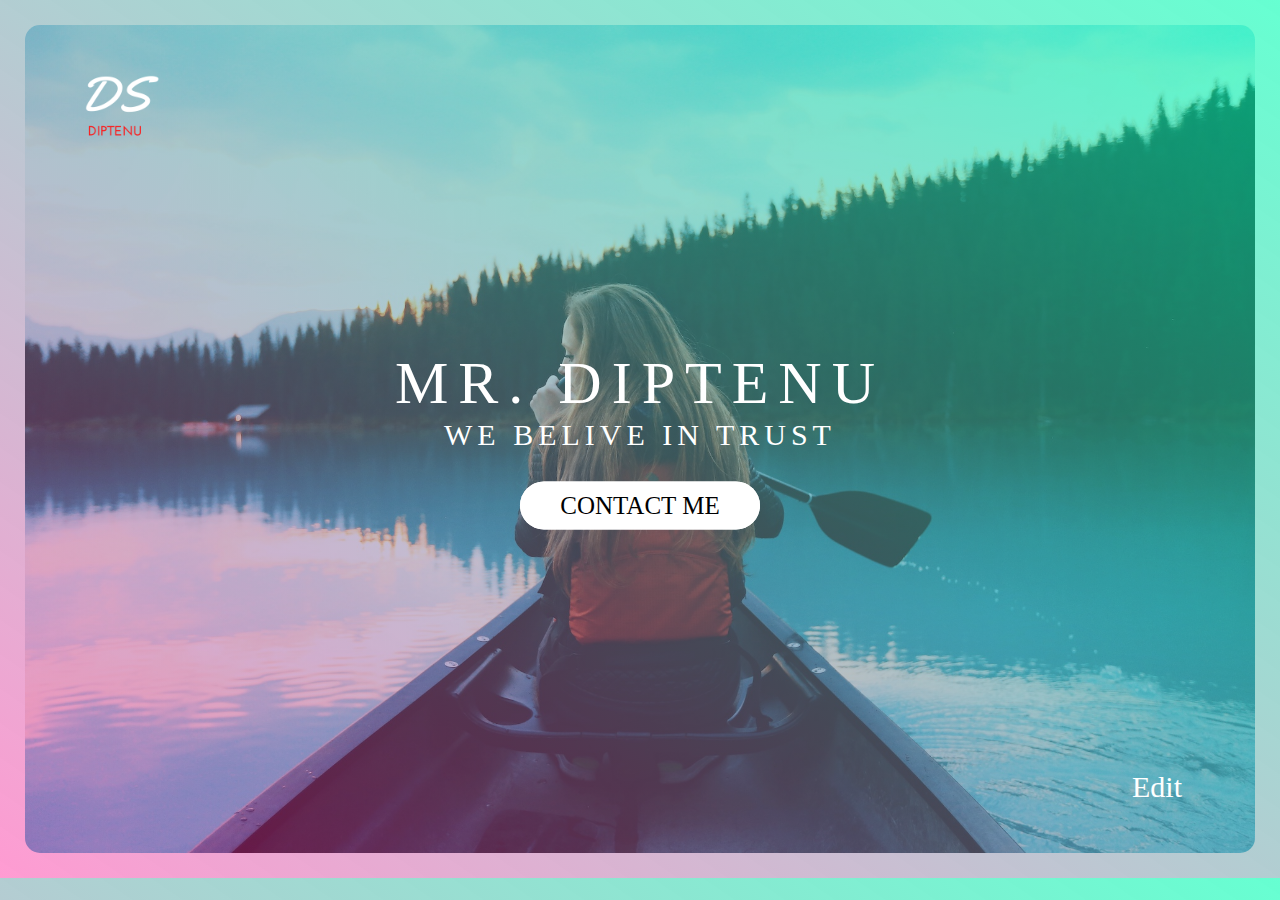
==== index.html @ 177298c2 "Add files via upload" ====
<!DOCTYPE html>
<html lang="en">
<head>
    <meta charset="UTF-8">
    <link rel="stylesheet" href="style/style.css">
    <meta name="viewport" content="width=device-width, initial-scale=1.0">
    <title>Document</title>
</head>
<body>
    <header class="header">
        <div class="logo-box">
            <img src="/img/Absolute Fashion.png" alt="Website Logo" class="logo">
        </div>
        <div class="heading-main">
            <span class="heading-primary">Mr. Diptenu</span>
            <span class="heading-sub">We belive in trust</span>
            <a href="#" class="btn btn-white btn-animation">Contact Me</a>
        </div>
        <div class="sorc">
            <a href="#" class="edit-main edit-animation">Edit</a>
        </div>
    </header>
    
</body>
</html>
---- style/style.css ----
* {
    margin: 0;
    padding:0;
    box-sizing: border-box;
}
body {
    font-size: 16px;
    color: #fff;
    margin: 25px;
    background-image: 
        linear-gradient(to bottom left,
         rgba(0, 255, 179, 0.6),
         rgba(255, 6, 143, 0.4)
    );
}

.header {
    background-image: 
        linear-gradient(to bottom left,
            rgba(0, 255, 179, 0.6),
            rgba(255, 6, 143, 0.4)
        ),
        url(../img/nat-8.jpg);
    height: 92vh;
    background-position: top;
    background-size: cover;
    position: relative;
    border-radius: 15px;
    box-shadow: 
        -2px -5px -4px rgba(255, 255, 255, 0.3),
        2px 2px 4px rgba(0,0,0,.3);
    animation: moveInLeft 1s ease-in-out;
}

.logo-box {
    top: 30px;
    left: 40px;
    position: absolute;
}

.logo {
    height: 100px;
}

.heading-main {
    top: 50%;
    left: 50%;
    transform: translate(-50%, -50%);
    position: absolute;
    text-transform: uppercase;
    text-align: center;
}

.heading-primary {
    display: block;
    font-size: 60px;
    font-weight: 400px;
    letter-spacing: 10px;
    animation: moveInLeft 1s ease-in-out 1.2s;
    animation-fill-mode: backwards;
}

.heading-sub {
    display: block;
    font-size: 30px;
    font-weight: 400px;
    letter-spacing: 5px;
    text-align: center;
    animation: moveInRight .8s ease-in-out 1.8s;
    margin-bottom: 30px;
    animation-fill-mode: backwards;
}

@keyframes moveInRight {
    0% {
        opacity: 0;
        transform: translateX(200px);
    }
    80% {
        transform: translateX(20px);
    }
    100% {
        opacity: 1;
        transform: translate(0);
    }
}

@keyframes moveInLeft {
    0% {
        opacity: 0;
        transform: translateX(-200px);
    }
    80% {
        transform: translateX(20px);
    }
    100% {
        opacity: 1;
        transform: translate(0);
    }
}

.btn:link,
.btn:visited {
    font-size: 25px;
    padding: 10px 40px;
    text-decoration: none;
    position: relative;
    display: inline-block;
    border-radius: 100px;
    translate: all .5s;
}

.btn-white {
    background-color: rgb(255, 255, 255);
    color: rgb(0, 0, 0);
}

.btn:hover {
    transform: translateY(-3px);
    box-shadow: 5px 10px 20px rgba(0,0,0,.3);
}

.btn:active {
    transform: translateY(-1px);
    box-shadow: 5px 5px 10px rgba(0,0,0,.3);
}

.btn::after {
    content: "";
    height: 100%;
    width: 100%;
    display: inline-block;
    border-radius: 100px;
    position: absolute;
    top: 0;
    left: 0;
    z-index: -1;
    transition: all .4s;
}

.btn-white::after {
    background-color: #fff;
}

.btn:hover::after {
    transform: scaleX(1.5) scaleY(1.6);
    opacity: 0;
}

.btn-animation {
    animation: moveInBottom .5s ease-in-out 2.8s;
    animation-fill-mode: backwards;
}


@keyframes moveInBottom {
    0% {
        opacity: 0;
        transform: translateY(20px);
    }
    100% {
        opacity: 1;
        transform: translate(0);
    }
}

.sorc {
    top: 90%;
    left: 90%;
    position: absolute;
}

.edit-main:link,
.edit-main:visited {
    color: #fff;
    background-color: transparent;
    text-decoration: none;
    font-size: 30px;
}

.edit-animation {
    animation: moveInBottom .5s ease-in-out 3.5s;
    animation-fill-mode: backwards;
}
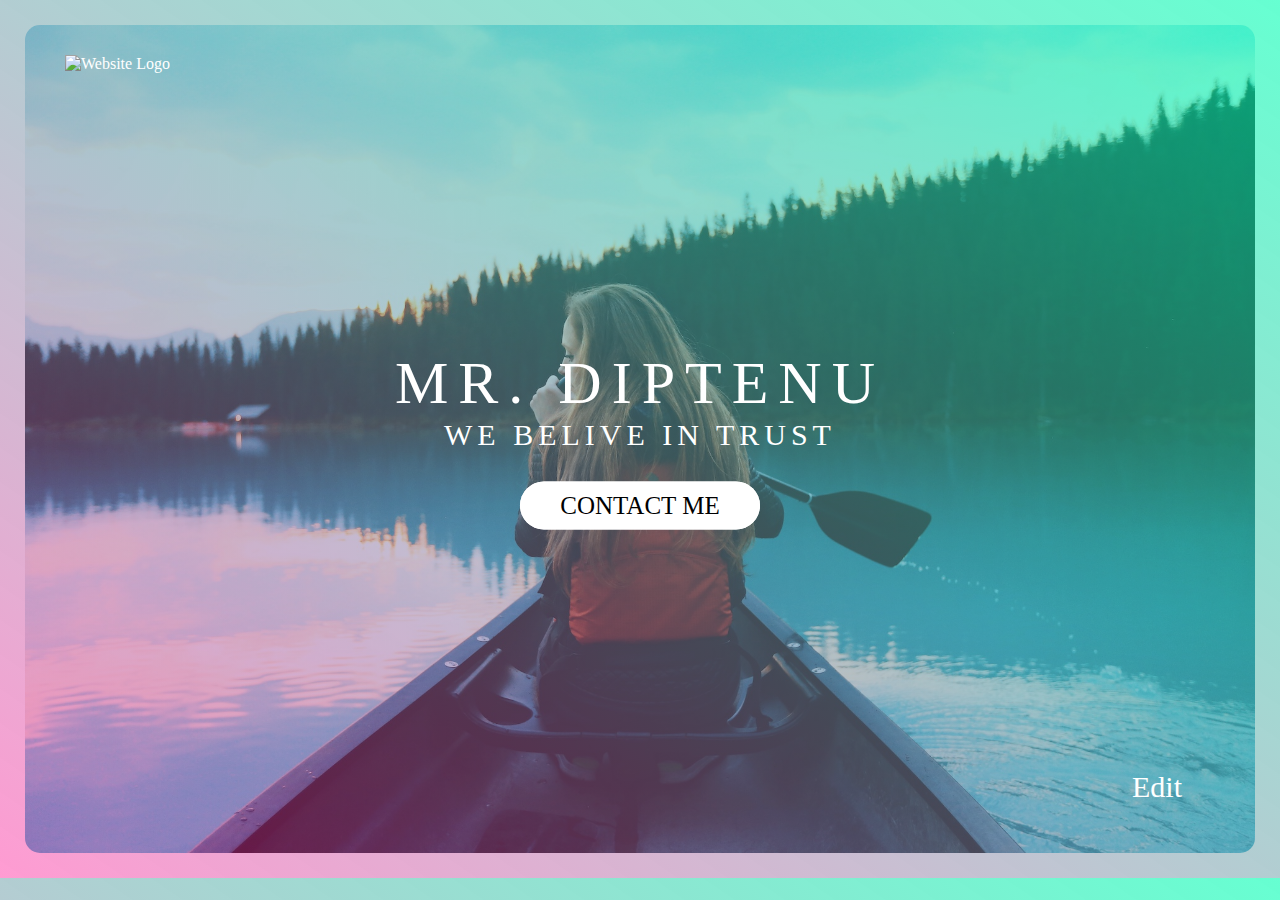
==== commit 55c5927b: "Update index.html" ====
--- a/index.html
+++ b/index.html
@@ -9,7 +9,7 @@
 <body>
     <header class="header">
         <div class="logo-box">
-            <img src="/img/Absolute Fashion.png" alt="Website Logo" class="logo">
+            <img src="/img/logo.png" alt="Website Logo" class="logo">
         </div>
         <div class="heading-main">
             <span class="heading-primary">Mr. Diptenu</span>
@@ -22,4 +22,4 @@
     </header>
     
 </body>
-</html>+</html>
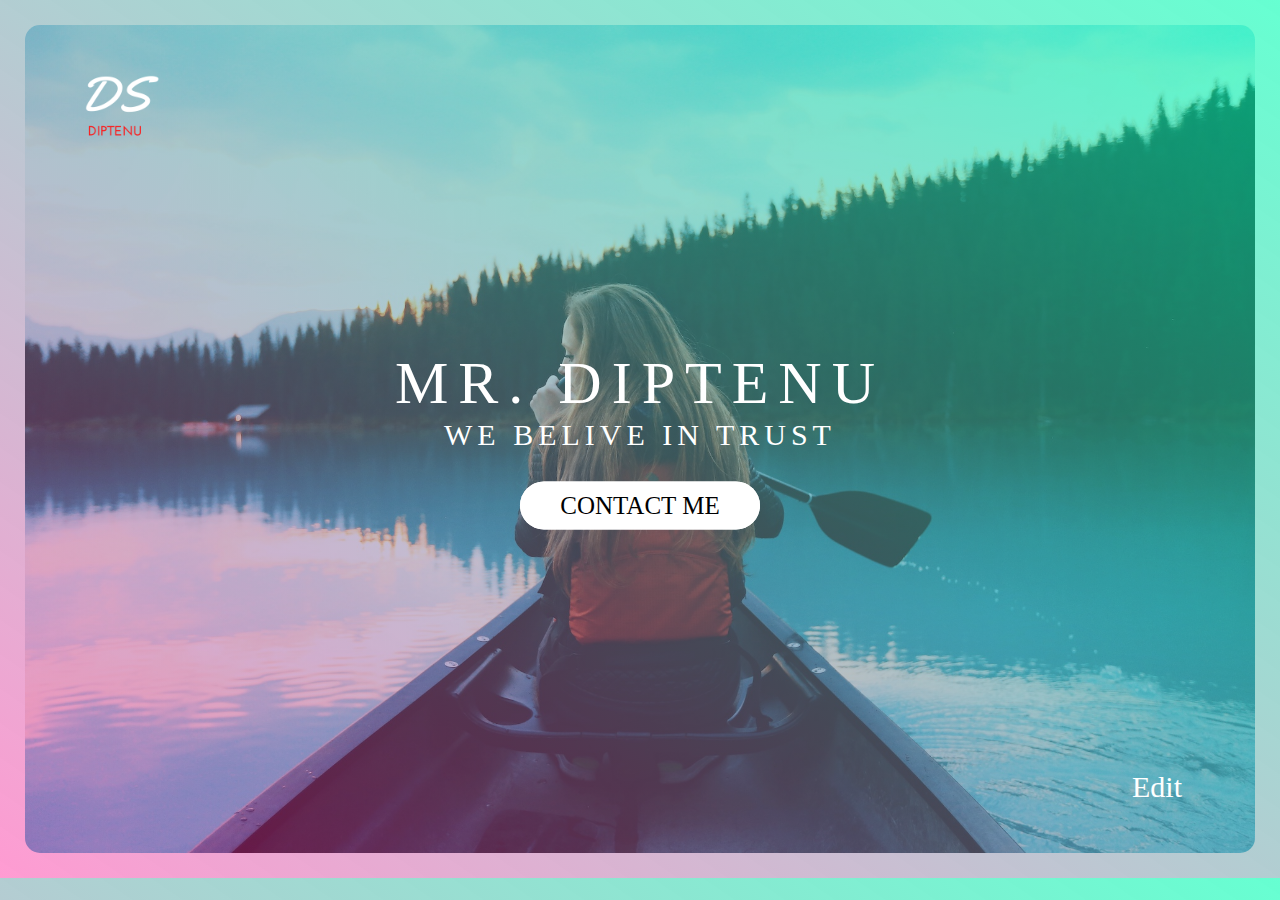
==== commit b7e1f454: "Update index.html" ====
--- a/index.html
+++ b/index.html
@@ -9,7 +9,7 @@
 <body>
     <header class="header">
         <div class="logo-box">
-            <img src="/img/logo.png" alt="Website Logo" class="logo">
+            <img src="img/logo.png" alt="Website Logo" class="logo">
         </div>
         <div class="heading-main">
             <span class="heading-primary">Mr. Diptenu</span>
